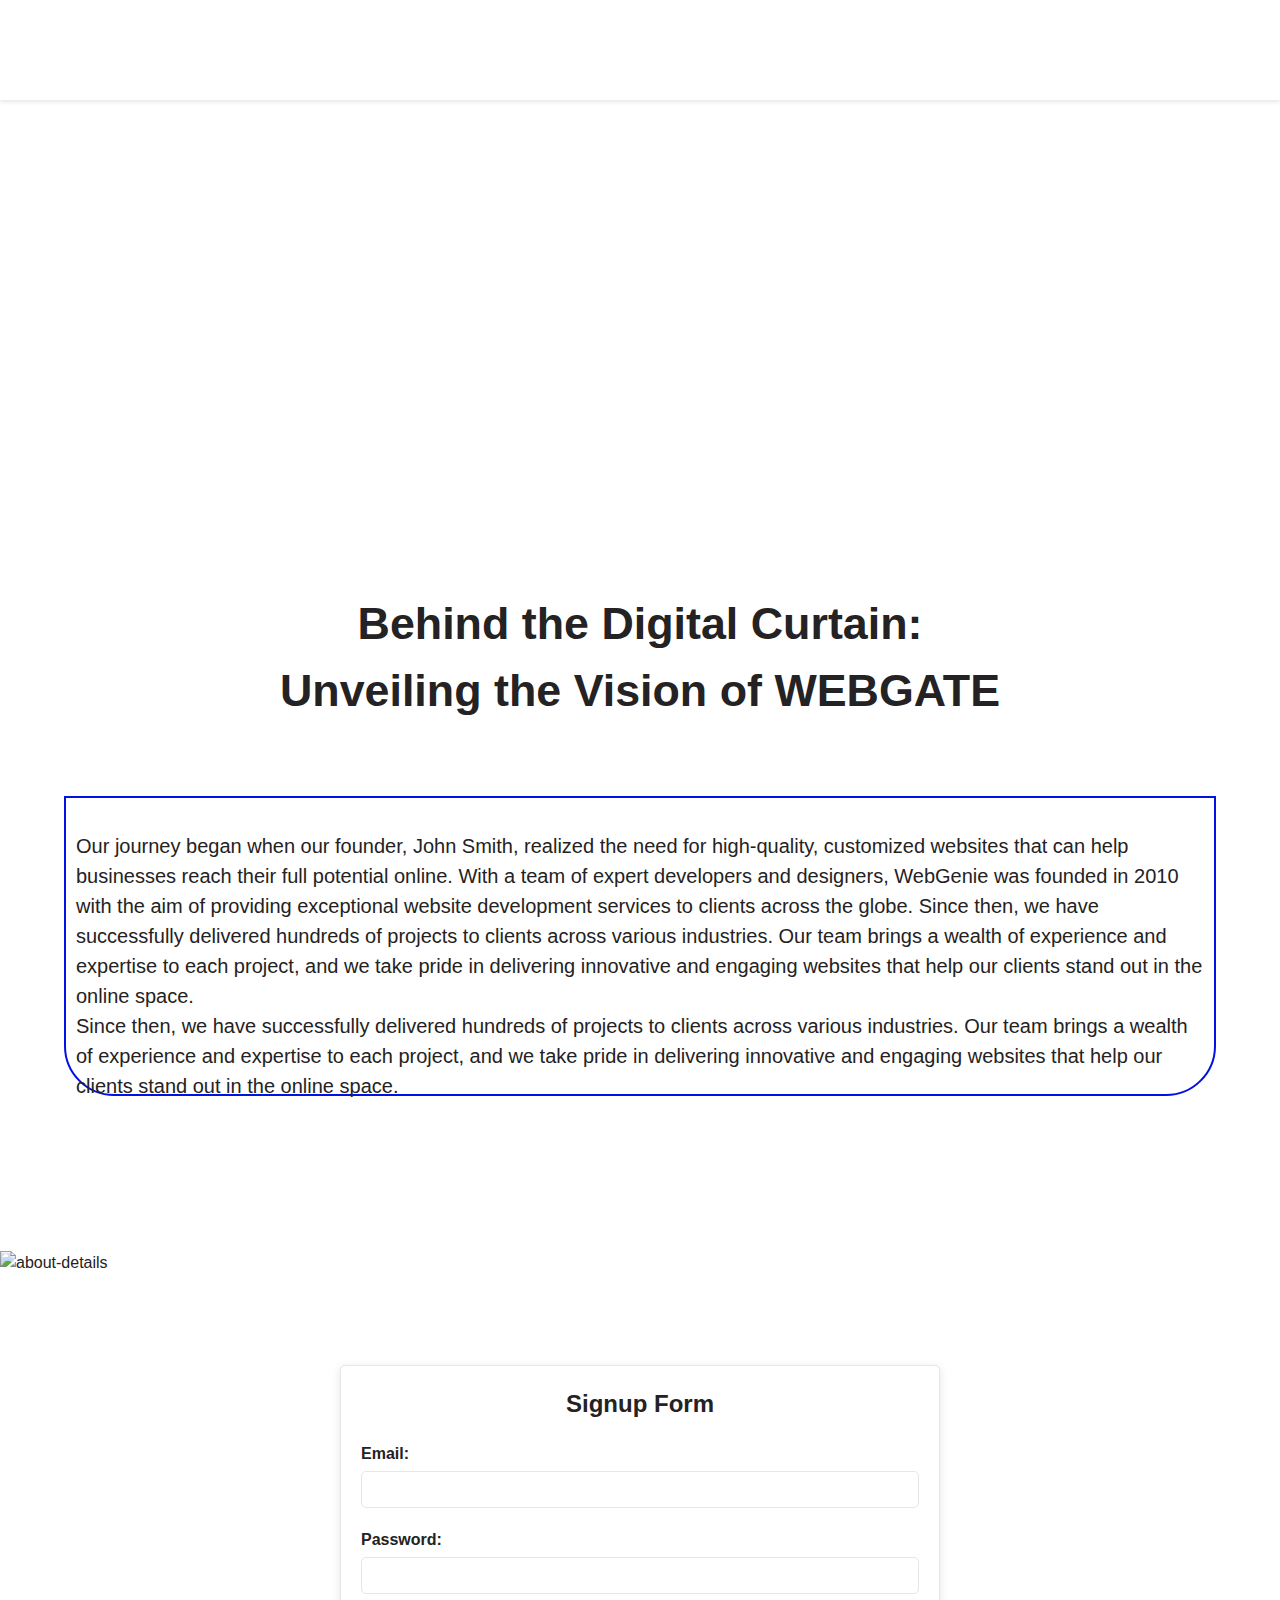
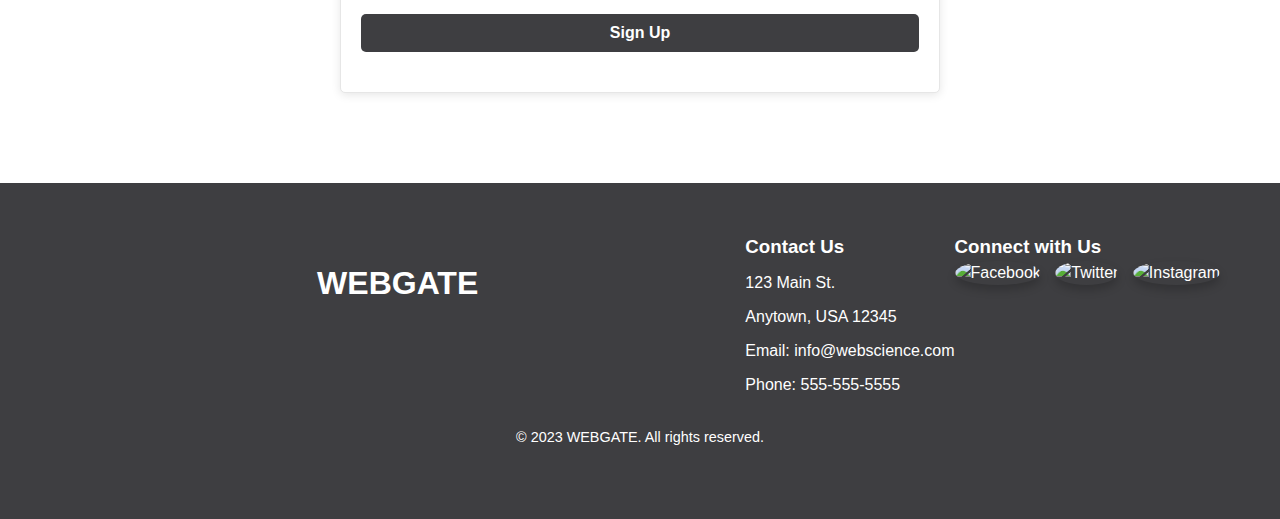
==== about.html @ 6706f0b6 "my project" ====
<!DOCTYPE html>
<html>
<head>
    <title>WEBGENIE - Web Development Courses</title>
    <meta charset="UTF-8">
    <meta name="viewport" content="width=device-width, initial-scale=1.0">

    
    <style>

/* Global styles */
 

* {
    box-sizing: border-box;
    margin: 0;
    padding: 0;
}

body {
    font-family: Arial, sans-serif;
    font-size: 16px;
    line-height: 1.5;
    color: #242222;   
}

a {
    color: #ffffff;
    text-decoration: none;
}

ul {
    list-style: none;
}

img {
    max-width: 100%;
    height: auto;
}

/* Header styles */



header {
    background-image: url('home.png');
  	box-shadow: 0px 2px 4px rgba(0, 0, 0, 0.1);
 	height: 120px;
  	transition: all 0.3s ease-in-out;
  	position: fixed;
  	top: 0;
 	left: 0;
  	width: 100%;
 	z-index: 100; 
}

header, .logo{
	display: flex;
	justify-content: space-between;
	align-items: center;
	height: 100px;
	max-width: 1400px;
	margin: 0 auto;
	padding: 0 20px;
}

.webgate{
    width: 350px;
    margin-left: -80px;
	
}
header nav ul{
  list-style: none;
  margin: 0;
  padding: 0;
  display: flex;
  margin-left: 20px;
}

header nav ul li {
	margin-right: 20px;
    margin-left: 1px;
  }
  
  header nav ul li:last-child {
	margin-right: 0;
  }
  
 header nav ul li a {
	text-decoration: none;
	color: #ffffff;
	transition: all 0.3s ease-in-out;
  }
  
  header nav ul li a:hover {
	color: #5eb2e0;
  }

  header.fixed {
	background-color: #041263;
	height: 92px;
	box-shadow: 0px 2px 4px rgba(0, 0, 0, 0.3);
  }


nav ul {
	display: flex;
	justify-content: flex-end;
	align-items: center;
	margin-right: 10px;
    
}

nav li {
	margin-left: 20px;
}

nav a {
	font-size: 1.2rem;
}

nav {
    display: flex;
    justify-content: flex-end;
    align-items: center;
	margin-left: auto;
	position: absolute;
  }


/* Hero section styles */

.hero {
    background-image: url("home.png");
    padding: 50px;
    display: flex;
    width: 100%;
    height: 500px;
    flex-direction: column;
    align-items: center;
    text-align: center;
    color: white;
    position: relative;
    z-index: 1;
}

.par{
    
    font-size: 20px;
    margin-top: 2%;
}
.para{
    font-size: 20px;
    margin-bottom: 7%;
}
.pa{
    border: 2px solid rgb(2, 17, 228);
    padding: 10px;
    width: 90%;
    margin-left: 5%;
    height: 300px;
    margin-bottom: 8%;
    border-bottom-right-radius: 50px;
    border-bottom-left-radius: 50px;
}

.par b{
    color: rgb(0, 0, 0);
    font-size: 26px;
}
.head-two{
    font-size: 2.8rem;
    text-align: center;
    margin-top: 7%;
    width: 60%;
    margin-left: 20%;
}

.hero h2 {
font-size: 2.5rem;
margin-bottom: 20px;
}

.hero p {
font-size: 1.2rem;
margin-bottom: 30px;
}

.about-us{
    text-align: center;
}
/* Courses section styles */

.b1:hover{
background-color: rgb(202, 190, 190);
color: black;
}

   .contact-image{
    margin-top: 70px;
   }
      
      .container {
          max-width: 600px;
          margin: 0 auto;
          padding: 20px;
          background-color: #ffffff;
          border: 1px solid #e6e6e6;
          border-radius: 5px;
          box-shadow: 0px 2px 10px rgba(0, 0, 0, 0.1);
          margin-top: 90px;
          margin-bottom: 90px;
      }
      
      .container h2 {
          text-align: center;
          margin-bottom: 20px;
      }
      
      .form-group {
          margin-bottom: 20px;
      }
      
      .form-group label {
          display: block;
          font-weight: bold;
          margin-bottom: 5px;
      }
      
      .form-group input {
          width: 100%;
          padding: 10px;
          border: 1px solid #e6e6e6;
          border-radius: 5px;
      }
      
      .form-group button {
          width: 100%;
          padding: 10px;
          background-color: #3e3e41;
          border: none;
          color: #ffffff;
          font-size: 16px;
          font-weight: bold;
          border-radius: 5px;
          cursor: pointer;
      }
      
      .form-group button:hover {
          background-color: #222523;
      }
  


/* Footer styles */

footer {
background-color: #3e3e41;
color: white;
padding: 50px;

}

.footer-content {
display: flex;
justify-content: space-between;
flex-wrap: wrap;
}

.contact-us p {
margin: 10px 0;
}

.social-media li {
display: inline-block;
margin-right: 10px;
}

.social-media img {
width: 30px;
height: 30px;
object-fit: cover;
border-radius: 50%;
box-shadow: 0px 5px 10px rgba(0, 0, 0, 0.2);
transition: transform 0.2s ease-in-out;
}

.social-media img:hover {
transform: scale(1.1);
}

.footer-bottom {
background-color: #3e3e41;
padding: 20px;
text-align: center;
}

.footer-bottom p {
color: #fff;
font-size: 0.9rem;
}

    </style>

</head>
<body>

    <header>

        <a href="home.html">
			<img src="logo.png" class="webgate">
		</a>

		<div class="logo">
		    <nav>
			    <ul>
			     <li><a href="service.html">Services</a></li>
                 <li><a href="courses.html">Courses</a></li>
				<li><a href="about.html">About Us</a></li>
				<li><a href="contact.html">Contact Us</a></li>
				<li><a href="blog.html">Our Blog</a></li>
			    </ul>
            </nav>
        </div>
	</header>

    <main>
        <section class="hero">
           
            <div><br><br>
                
            
        </section>
        <h1 class="head-two">Behind the Digital Curtain: Unveiling the Vision of WEBGATE</h1>
<br><br><br>
                
            <div class="pa">
                <p class="par">Our journey began when our founder, John Smith, realized the need for
                high-quality, customized websites that can help businesses reach their full potential
                online. With a team of expert developers and designers, WebGenie was founded in 2010 
                with the aim of providing exceptional website development services to clients across
                the globe. Since then, we have successfully delivered hundreds of projects to clients
                across various industries. Our team brings a wealth of experience and expertise to 
                each project, and we take pride in delivering innovative and engaging websites that 
                help our clients stand out in the online space.</p>
                <p class="para">Since then, we have successfully delivered hundreds of projects to clients
                    across various industries. Our team brings a wealth of experience and
                    expertise to each project, and we take pride in delivering innovative
                    and engaging websites that help our clients stand out in the online 
                    space.</p>
            </div>

            <img src="Details.png" alt="about-details">
                <img class="contact-image" src="Contact.png" alt="">


                <div class="container">
                  <h2>Signup Form</h2>
                  <form>
                      <div class="form-group">
                          <label for="email">Email:</label>
                          <input type="email" id="email" name="email" required>
                      </div>
                      <div class="form-group">
                          <label for="password">Password:</label>
                          <input type="password" id="password" name="password" required>
                      </div>
                      <div class="form-group">
                          <button type="submit">Sign Up</button>
                      </div>
                  </form>
              </div>
      
    </main>
    
    <footer>
        <div class="footer-content">
            <div class="logo">
                <h1>WEBGATE</h1>
            </div>
            <div class="contact-us">
                <h3>Contact Us</h3>
                <p>123 Main St.</p>
                <p>Anytown, USA 12345</p>
                <p>Email: info@webscience.com</p>
                <p>Phone: 555-555-5555</p>
            </div>
            <div class="social-media">
                <h3>Connect with Us</h3>
                <ul>
                    <li><a href="#"><img src="facebook.png" alt="Facebook"></a></li>
                    <li><a href="#"><img src="twitter.png" alt="Twitter"></a></li>
                    <li><a href="#"><img src="instagram.png" alt="Instagram"></a></li>
                </ul>
            </div>
        </div>
        <div class="footer-bottom">
            <p>&copy; 2023 WEBGATE. All rights reserved.</p>
        </div>
    </footer>

    
      
    <script>
        window.addEventListener('scroll', function() {
          var header = document.querySelector('header');
          var scrollTop = window.pageYOffset || document.documentElement.scrollTop;
          var ulElements = header.querySelectorAll('ul li a'); // Select all <a> elements within <li> elements in the header
          var logo = document.querySelector('.logo h1'); // Select the logo element
      
          if (scrollTop > 0) {
            header.classList.add('fixed');
            header.style.backgroundImage = 'none'; // Remove the background image when the header is fixed
            header.style.backgroundColor = 'white'; // Set the background color to a desired value when scrollTop is greater than 0
            ulElements.forEach(function(element) {
              element.style.color = 'black'; // Set text color to white when the header is fixed
            });
            logo.style.color = '#ffffff'; // Set logo text color to white when the header is fixed
          } else {
            header.classList.remove('fixed');
            header.style.backgroundImage = "url('home.png')"; // Set the background image path when scrollTop is 0
            header.style.backgroundColor = 'hwb(0 100% 0%)'; // Set the background color to the original color when scrollTop is 0
            ulElements.forEach(function(element) {
              element.style.color = 'white'; // Set text color to the original color when the header is not fixed
            });
            logo.style.color = '#000000'; // Set logo text color to the original color when the header is not fixed
          }
          
          if (!header.parentNode) {
            header.remove(); // Remove the header element from the DOM if it has a parent node
          }
        });
      </script>
        

    </body>
</html>
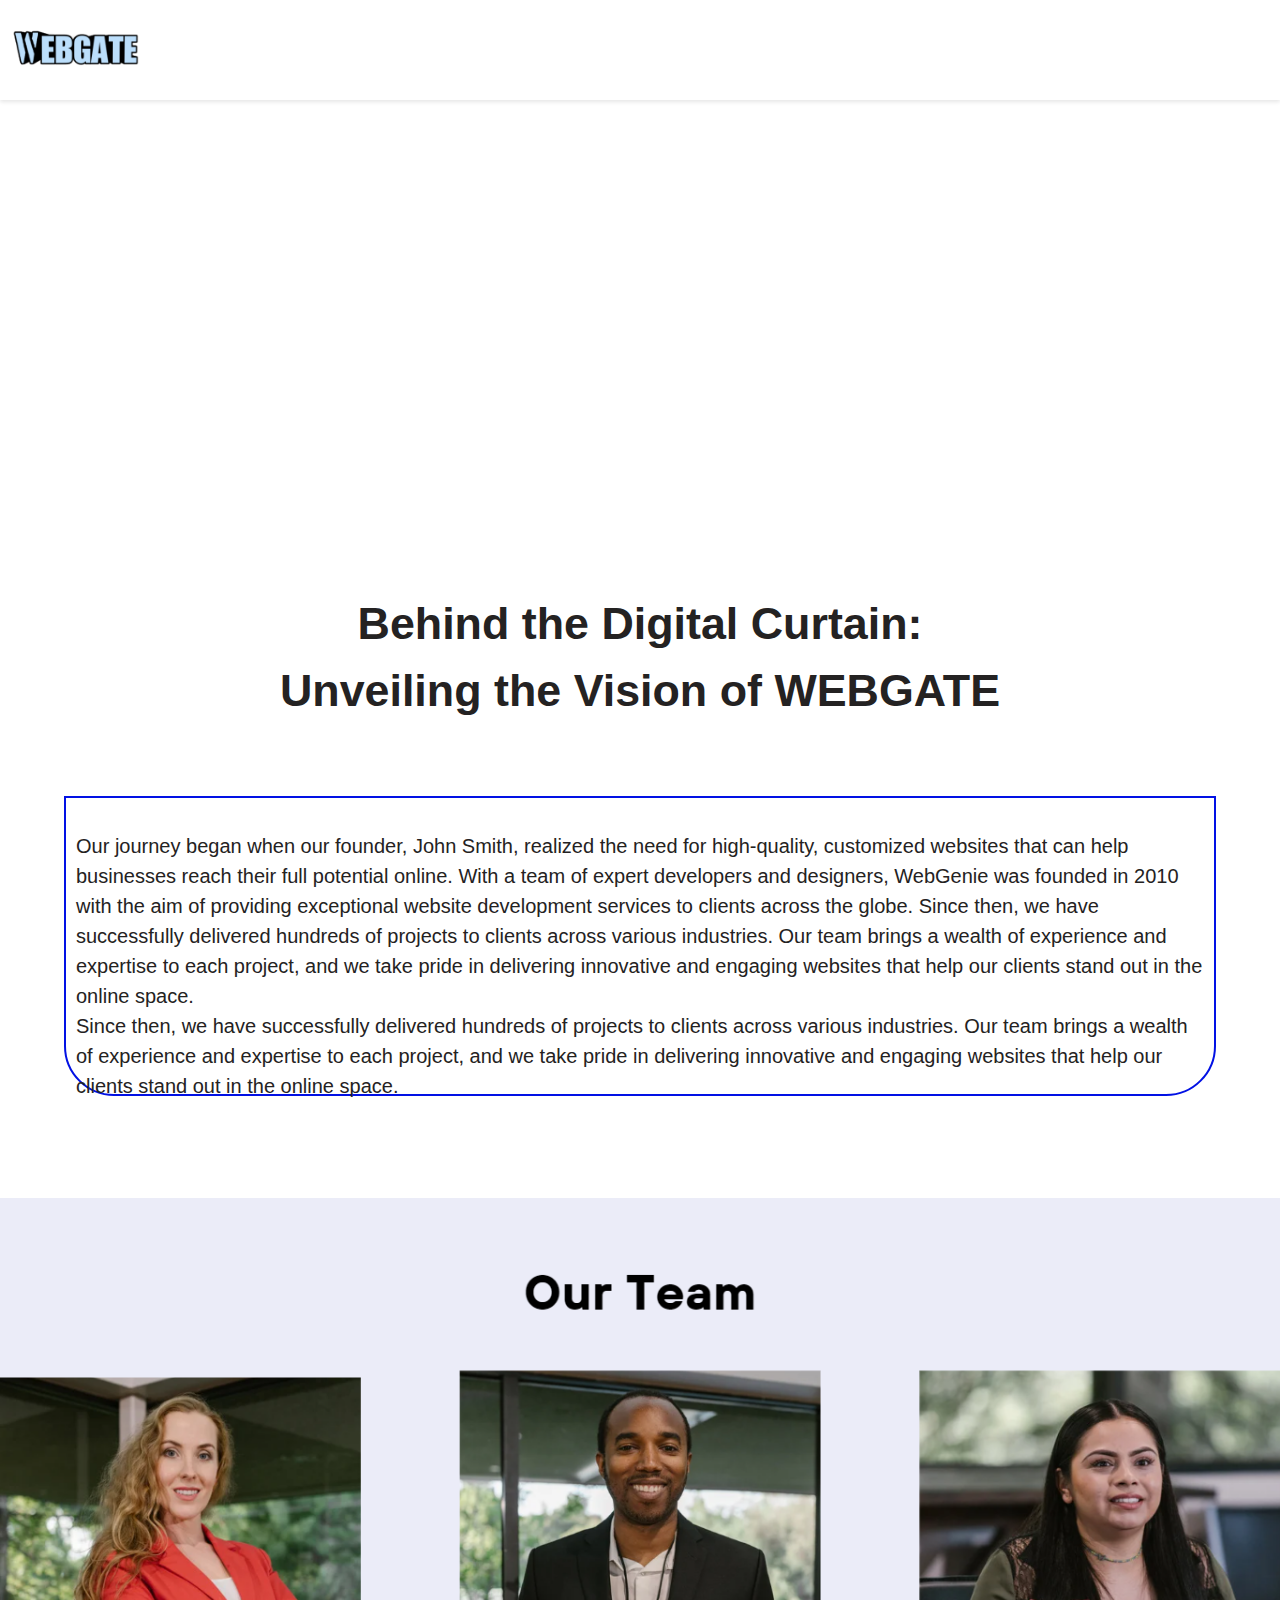
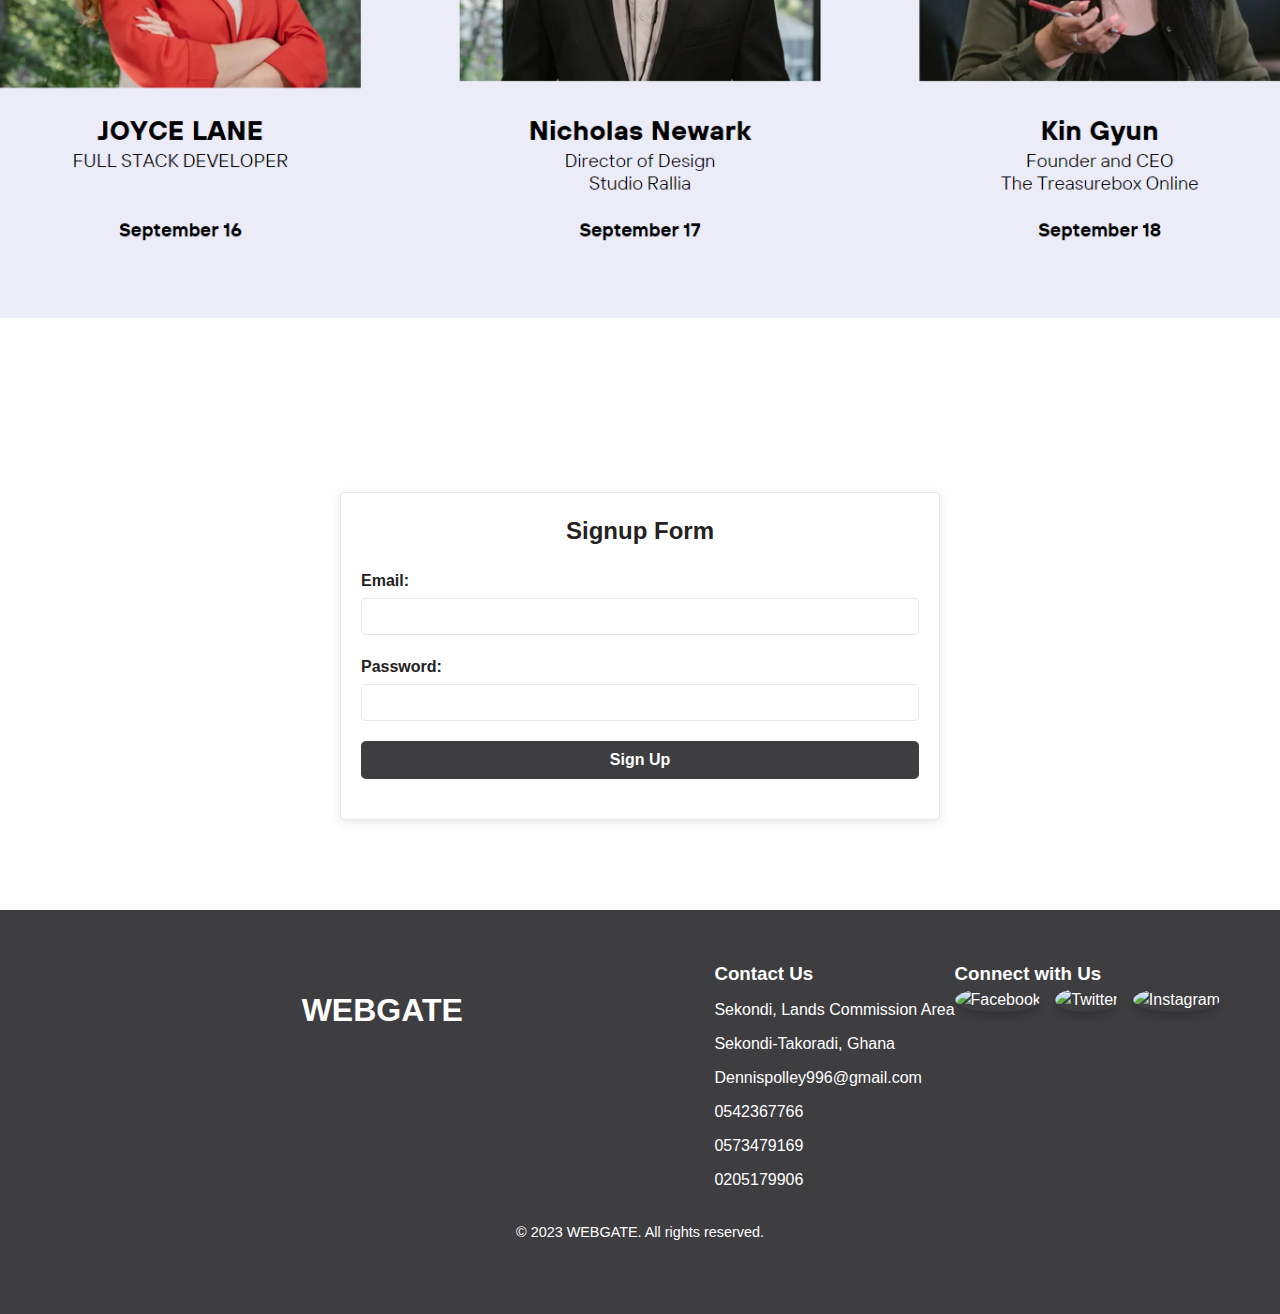
==== commit 92b39136: "changed image path" ====
--- a/about.html
+++ b/about.html
@@ -44,7 +44,7 @@
 
 
 header {
-    background-image: url('home.png');
+    background-image: url('image/home.png');
   	box-shadow: 0px 2px 4px rgba(0, 0, 0, 0.1);
  	height: 120px;
   	transition: all 0.3s ease-in-out;
@@ -132,7 +132,7 @@
 /* Hero section styles */
 
 .hero {
-    background-image: url("home.png");
+    background-image: url("image/home.png");
     padding: 50px;
     display: flex;
     width: 100%;
@@ -309,7 +309,7 @@
     <header>
 
         <a href="home.html">
-			<img src="logo.png" class="webgate">
+			<img src="image/logo.png" class="webgate">
 		</a>
 
 		<div class="logo">
@@ -351,7 +351,7 @@
                     space.</p>
             </div>
 
-            <img src="Details.png" alt="about-details">
+            <img src="image/Details.png" alt="about-details">
                 <img class="contact-image" src="Contact.png" alt="">
 
 
@@ -381,10 +381,13 @@
             </div>
             <div class="contact-us">
                 <h3>Contact Us</h3>
-                <p>123 Main St.</p>
-                <p>Anytown, USA 12345</p>
-                <p>Email: info@webscience.com</p>
-                <p>Phone: 555-555-5555</p>
+                <p>Sekondi, Lands Commission Area</p>
+                <p>Sekondi-Takoradi, Ghana</p>
+                <p><a href="mailto:dennispolley996@gmail.com">
+					Dennispolley996@gmail.com</a></p>
+                <p><a href="tel:0542367766">0542367766</a></p>
+                <p><a href="tel:0542367766">0573479169</a></p>
+                <p><a href="tel:0542367766">0205179906</a></p>
             </div>
             <div class="social-media">
                 <h3>Connect with Us</h3>
@@ -419,7 +422,7 @@
             logo.style.color = '#ffffff'; // Set logo text color to white when the header is fixed
           } else {
             header.classList.remove('fixed');
-            header.style.backgroundImage = "url('home.png')"; // Set the background image path when scrollTop is 0
+            header.style.backgroundImage = "url('image/home.png')"; // Set the background image path when scrollTop is 0
             header.style.backgroundColor = 'hwb(0 100% 0%)'; // Set the background color to the original color when scrollTop is 0
             ulElements.forEach(function(element) {
               element.style.color = 'white'; // Set text color to the original color when the header is not fixed
